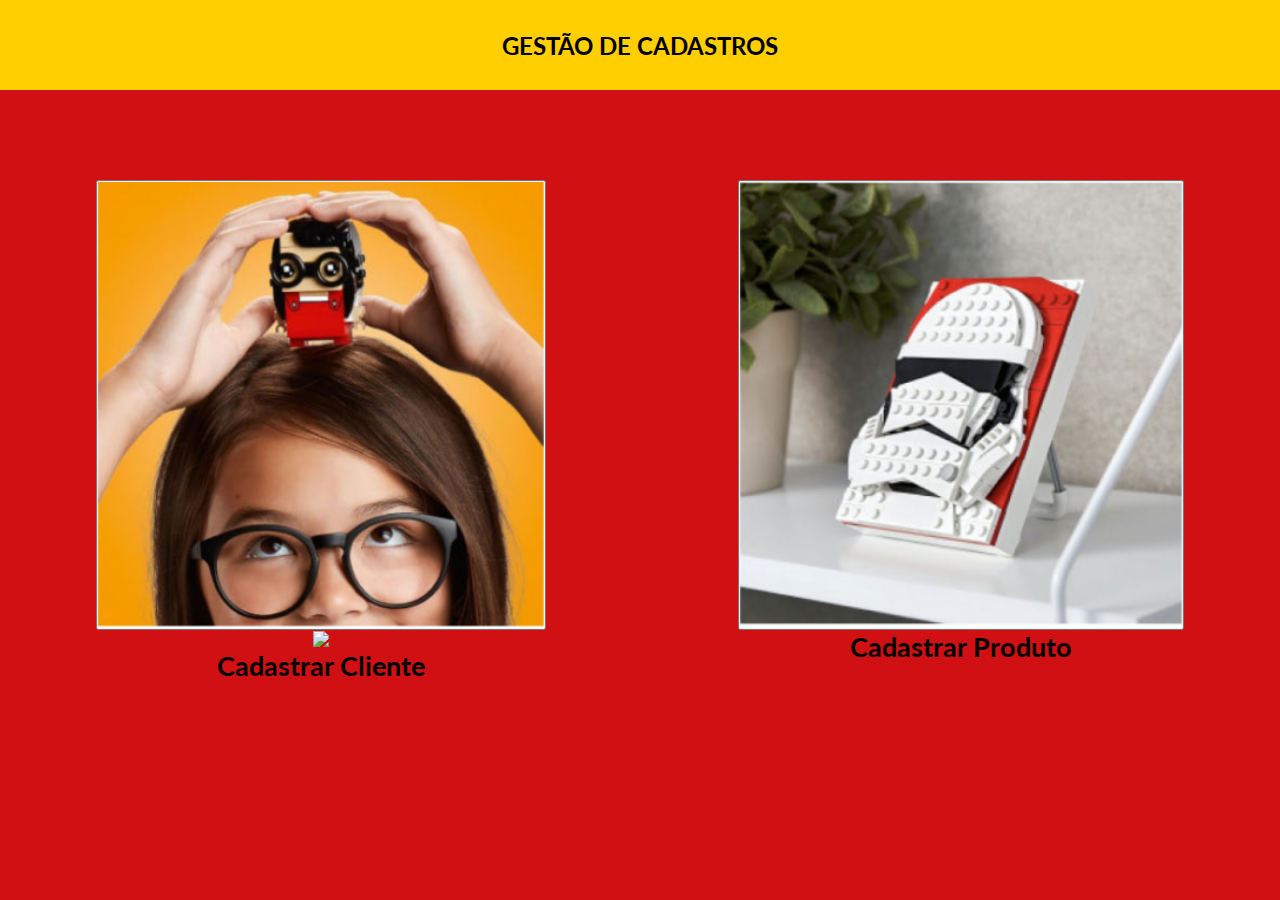
==== Cadastro-legostore/Desafio Hiring Coders/Desafio 2/index.html @ a87e0d5b "Add files via upload" ====
<!DOCTYPE html>
<html lang="pt-br">
	<head>
		<meta charset="UTF-8" />
		<meta http-equiv="X-UA-Compatible" content="IE-edge">
        <meta name="viewport" content="width=device-width, initial-scale=1.0">
        <link rel="stylesheet" href="styles/global.css">
        <link rel="stylesheet" href="styles/home.css">
        <link rel="shortcut icon" href="assets/favicon.ico" type="image/x-icon">
        <link rel="preconnect" href="https://fonts.googleapis.com">
        <link rel="preconnect" href="https://fonts.gstatic.com" crossorigin>
        <link href="https://fonts.googleapis.com/css2?family=Lato:wght@700&display=swa" rel="stylesheet">
        <title>Home</title>
    </head>
    <body>
        <header>
            <p>Gestão de Cadastros</p>
        </header>

        <main>
            <button>
                <a href="public/addClient.html">
                    <img src="assets/Clients.png" alt="client-button">
                </a>

                <div class="header">
                    <a href="index.html">
                        <img src="assets/images/logo.png" />
                    </a>
                </div>
                
                <h1>Cadastrar Cliente</h1>

            </button>
            <button>
                <a href="public/addProduct.html">
                    <img src="assets/Products.png" alt="product-button">
                </a>

                <h1>Cadastrar Produto</h1>

            </button>
        </main>
    </body>


    
</html>
---- Cadastro-legostore/Desafio Hiring Coders/Desafio 2/styles/global.css ----
* {
    margin: 0;
    padding: 0;
    box-sizing: border-box;
    transition: 1.5s ease-in-out;
    font-family: 'Lato', sans-serif;
}

header {
    background-color: #FFCF02;
    height:10vh;
    color: #F8F8F8;
    display:flex;
    align-items:center;
    justify-content: space-between;
}

header a {
    text-decoration: none;
    width: 15%
}

header p {
    text-transform: uppercase;
    font-weight: bold;
    font-size: 24px;
}

body {
    background-color: #D01012;
}

/*body {
    background-image: linear-gradient(90deg, rgba(250,236,16,1) 29%, rgba(0,245,255,0.927608543417367) 100%)
}
---- Cadastro-legostore/Desafio Hiring Coders/Desafio 2/styles/home.css ----
header {
    background-color: #FFCF02;
    height:10vh;
    color: black;
    display:flex;
    align-items:center;
    justify-content: center;
}

main {
    display: flex;
    justify-content: space-around;
    margin: 10vh 0 auto;
    width: 100%;
    height:50vh;
}

button img {
    height:100%;
    cursor: pointer;
}

button p {
    margin-top: 12px;
    text-transform: uppercase;
    font-weight: bold;
}

body {
    background-image: green
}
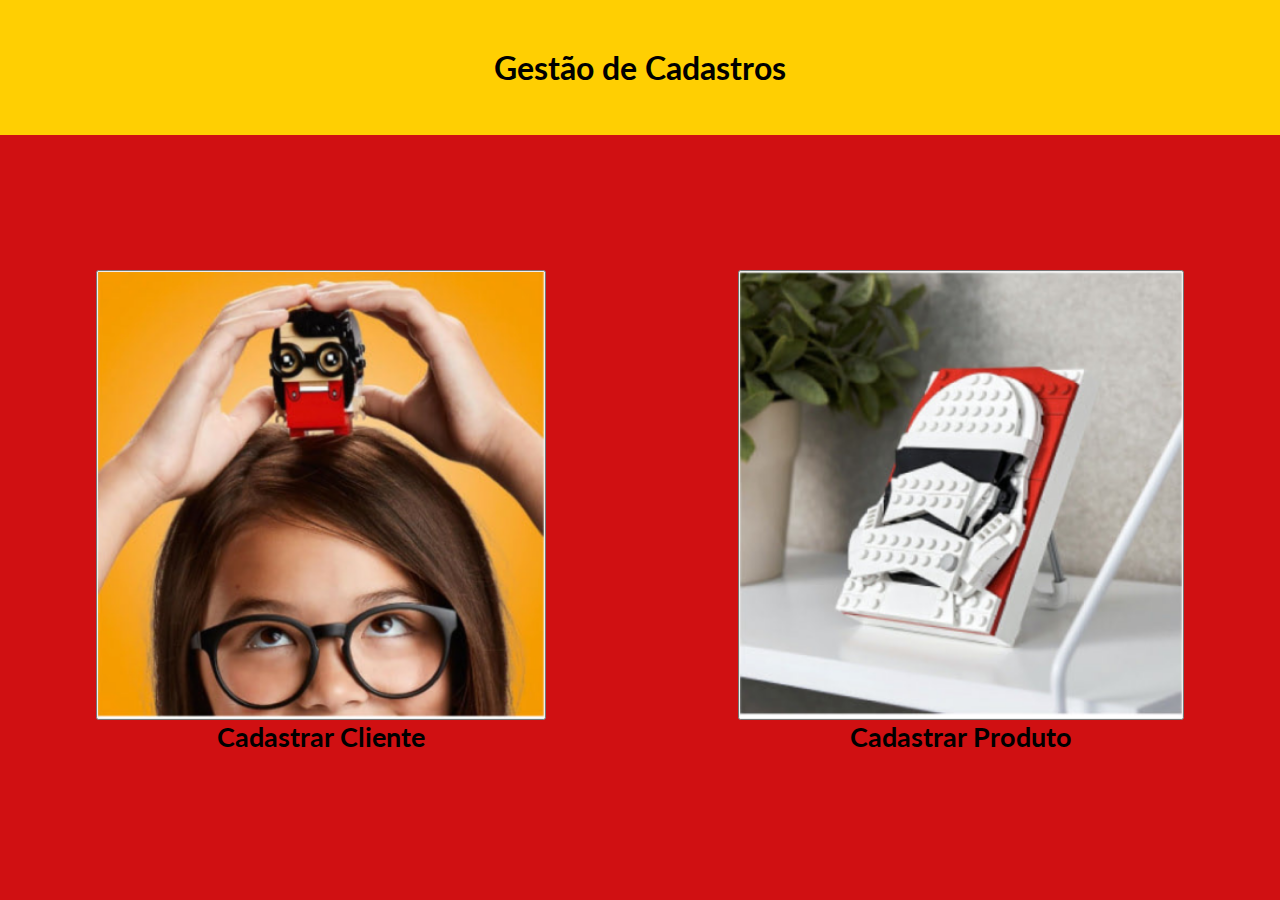
==== commit c5d5baff: "Updates layout" ====
--- a/Cadastro-legostore/Desafio Hiring Coders/Desafio 2/index.html
+++ b/Cadastro-legostore/Desafio Hiring Coders/Desafio 2/index.html
@@ -6,7 +6,6 @@
         <meta name="viewport" content="width=device-width, initial-scale=1.0">
         <link rel="stylesheet" href="styles/global.css">
         <link rel="stylesheet" href="styles/home.css">
-        <link rel="shortcut icon" href="assets/favicon.ico" type="image/x-icon">
         <link rel="preconnect" href="https://fonts.googleapis.com">
         <link rel="preconnect" href="https://fonts.gstatic.com" crossorigin>
         <link href="https://fonts.googleapis.com/css2?family=Lato:wght@700&display=swa" rel="stylesheet">
@@ -14,24 +13,20 @@
     </head>
     <body>
         <header>
-            <p>Gestão de Cadastros</p>
+            <h1>Gestão de Cadastros</h1>
         </header>
 
         <main>
+
             <button>
                 <a href="public/addClient.html">
                     <img src="assets/Clients.png" alt="client-button">
                 </a>
-
-                <div class="header">
-                    <a href="index.html">
-                        <img src="assets/images/logo.png" />
-                    </a>
-                </div>
                 
                 <h1>Cadastrar Cliente</h1>
 
             </button>
+
             <button>
                 <a href="public/addProduct.html">
                     <img src="assets/Products.png" alt="product-button">
@@ -41,8 +36,7 @@
 
             </button>
         </main>
+        
     </body>
-
-
-    
+  
 </html>--- a/Cadastro-legostore/Desafio Hiring Coders/Desafio 2/styles/global.css
+++ b/Cadastro-legostore/Desafio Hiring Coders/Desafio 2/styles/global.css
@@ -9,9 +9,9 @@
 header {
     background-color: #FFCF02;
     height:10vh;
-    color: #F8F8F8;
-    display:flex;
-    align-items:center;
+    color: black;
+    display: flex;
+    align-items: center;
     justify-content: space-between;
 }
 
--- a/Cadastro-legostore/Desafio Hiring Coders/Desafio 2/styles/home.css
+++ b/Cadastro-legostore/Desafio Hiring Coders/Desafio 2/styles/home.css
@@ -1,6 +1,6 @@
 header {
     background-color: #FFCF02;
-    height:10vh;
+    height:15vh;
     color: black;
     display:flex;
     align-items:center;
@@ -10,13 +10,13 @@
 main {
     display: flex;
     justify-content: space-around;
-    margin: 10vh 0 auto;
+    margin: 15vh 0 auto;
     width: 100%;
-    height:50vh;
+    height: 50vh;
 }
 
 button img {
-    height:100%;
+    height: 100%;
     cursor: pointer;
 }
 
